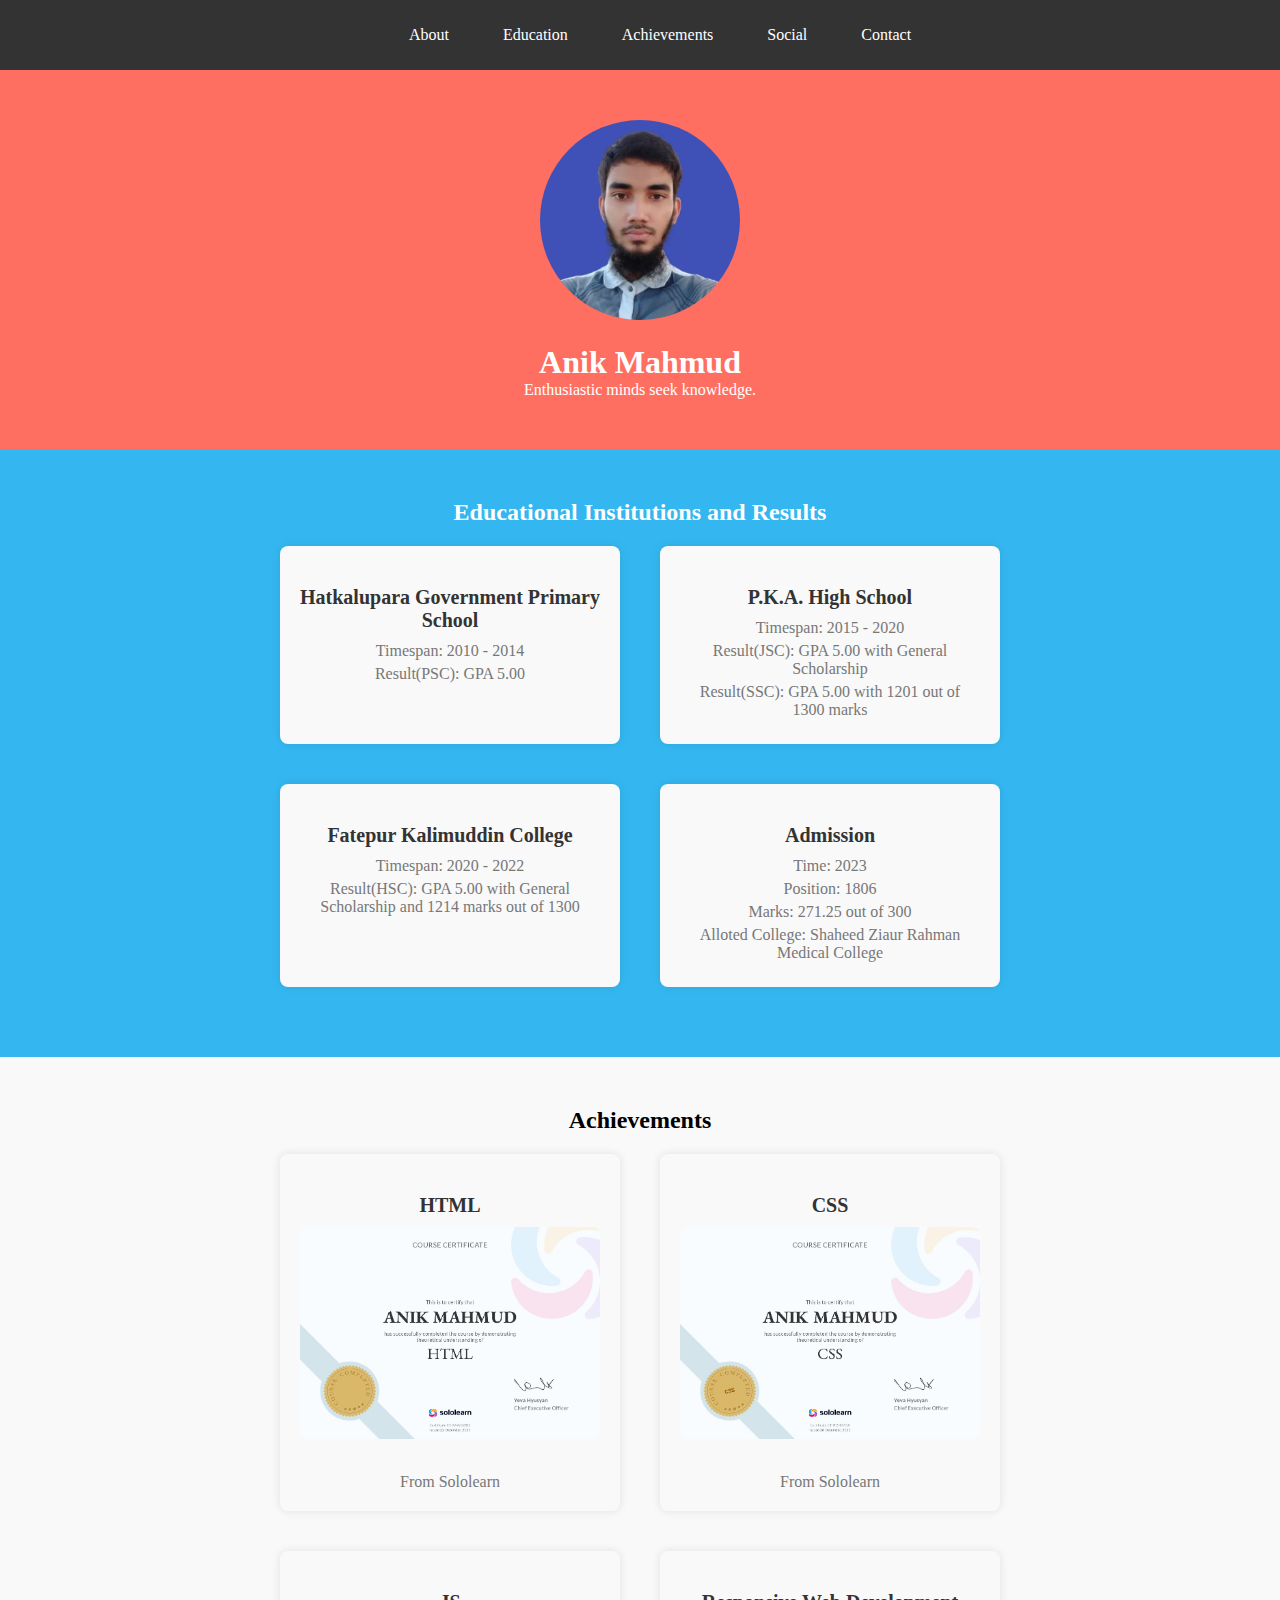
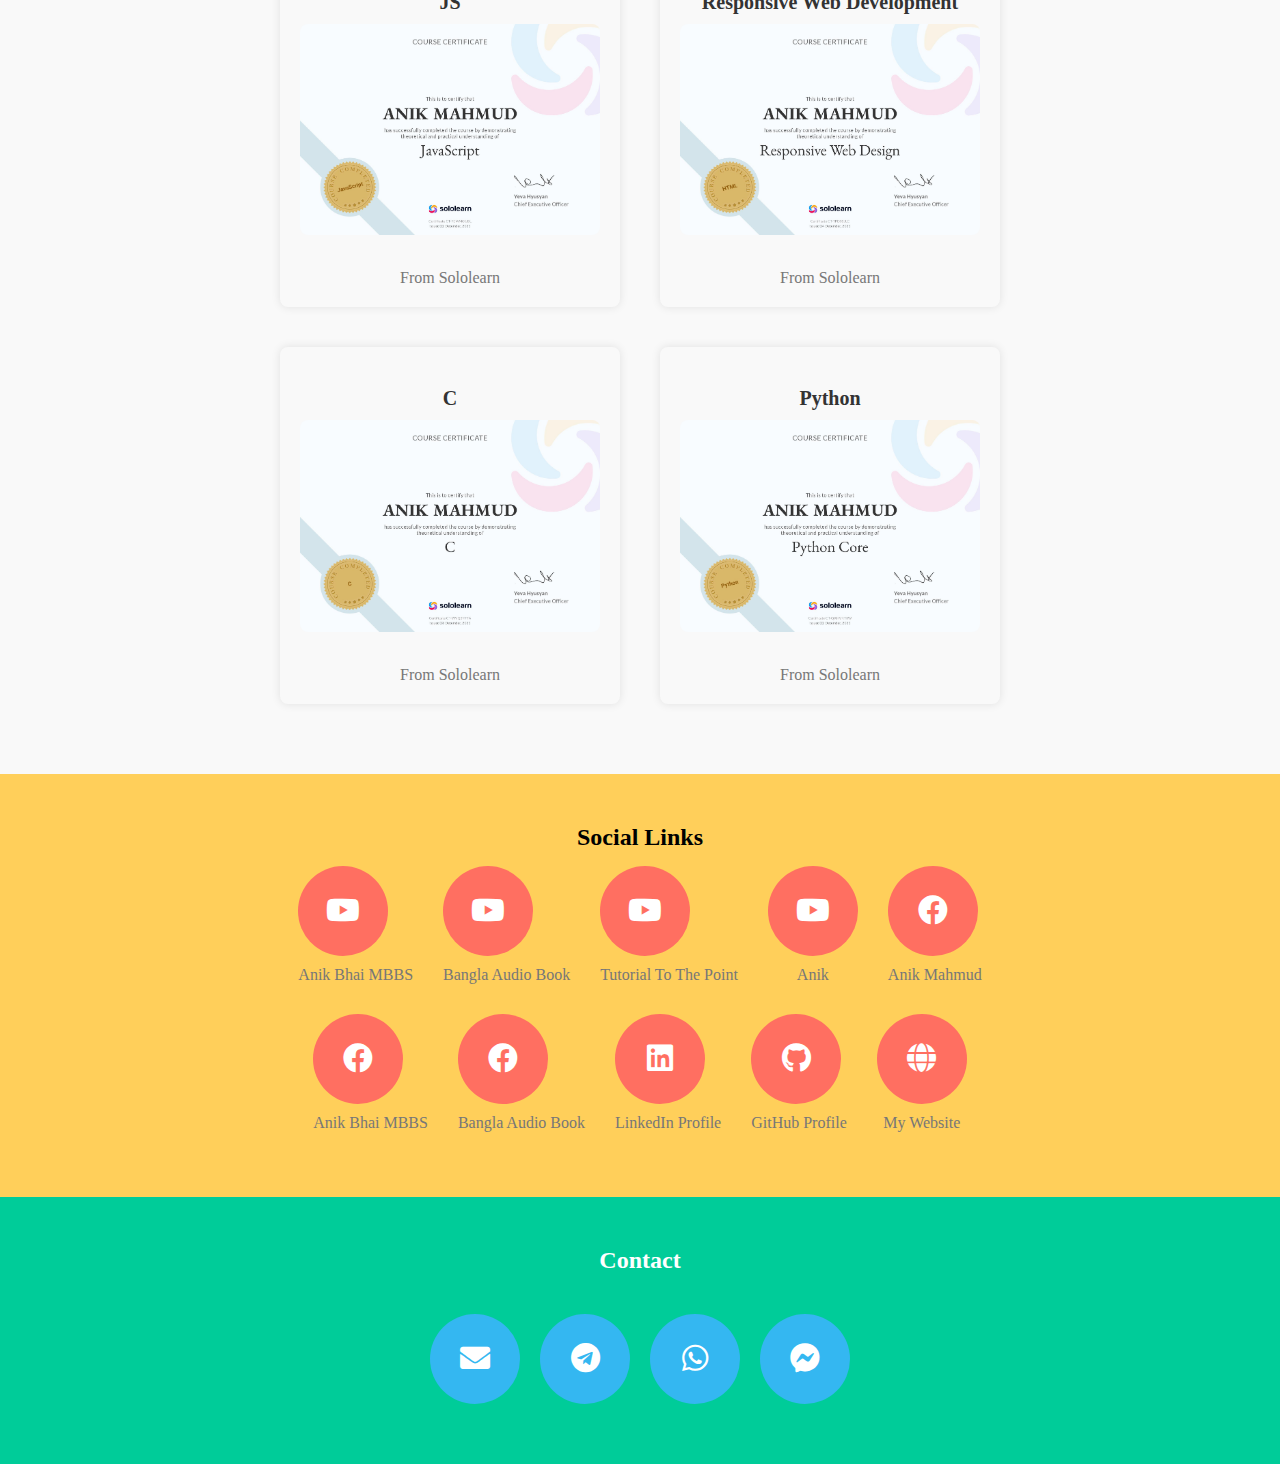
==== index.html @ a46ef08d "Add files via upload" ====
<!DOCTYPE html>
<html lang="en">

<head>
    <meta charset="UTF-8">
    <meta name="viewport" content="width=device-width, initial-scale=1.0">
    <title>Anik Mahmud - Personal Website</title>
    <link rel="stylesheet" href="style.css">
    <link rel="stylesheet" href="https://cdnjs.cloudflare.com/ajax/libs/font-awesome/5.15.3/css/all.min.css">

</head>

<body>
    <!-- Navbar -->
    <nav>
        <ul>
            <li><a href="#about">About</a></li>
            <li><a href="#education">Education</a></li>
            <li><a href="#achievements">Achievements</a></li>
            <li><a href="#social">Social</a></li>
            <li><a href="#contact">Contact</a></li>
        </ul>
    </nav>

    <!-- About Section -->
    <section id="about">
        <div class="container">
            <img src="my-image.jpg" alt="Anik Mahmud">
            <h1>Anik Mahmud</h1>
            <p>Enthusiastic minds seek knowledge.</p>
        </div>
    </section>

<!-- Education Section -->
<section id="education">
    <div class="container">
        <h2>Educational Institutions and Results</h2>
        <div class="education-container">
            <!-- Institution 1 -->
            <div class="institution">
                <h3>Hatkalupara Government Primary School</h3>
                <p>Timespan: 2010 - 2014</p>
                <p>Result(PSC): GPA 5.00</p>
            </div>

            <!-- Institution 2 -->
            <div class="institution">
                <h3>P.K.A. High School</h3>
                <p>Timespan: 2015 - 2020</p>
                <p>Result(JSC): GPA 5.00 with General Scholarship</p>
                <p>Result(SSC): GPA 5.00 with 1201 out of 1300 marks</p>
            </div>

            <!-- Institution 3 -->
            <div class="institution">
                <h3>Fatepur Kalimuddin College</h3>
                <p>Timespan: 2020 - 2022</p>
                <p>Result(HSC): GPA 5.00 with General Scholarship and 1214 marks out of 1300</p>
            </div>

            <!-- Institution 4 -->
            <div class="institution">
                <h3>Admission</h3>
                <p>Time: 2023</p>
                <p>Position: 1806</p>
                <p>Marks: 271.25 out of 300</p>
                <p>Alloted College: Shaheed Ziaur Rahman Medical College</p>
            </div>

            <!-- Institution 5 -->
        </div>
    </div>
</section>


    <!-- Achievements Section -->
    <section id="achievements">
        <div class="container">
            <h2>Achievements</h2>
            <div class="achievements-container">
                <!-- Achievement 1 -->
                <div class="achievement">
                    <h3>HTML</h3>
                    <img src="html.jpg" alt="HTML certification">
                    <p>From Sololearn</p>
                </div>

                <!-- Achievement 2 -->
                <div class="achievement">
                    <h3>CSS</h3>
                    <img src="css.jpg" alt="CSS certification">
                    <p>From Sololearn</p>
                </div>

                <!-- Add more achievements here as needed -->
                <div class="achievement">
                    <h3>JS</h3>
                    <img src="js.jpg" alt="Javascript certification">
                    <p>From Sololearn</p>
                </div>

                <div class="achievement">
                    <h3>Responsive Web Development</h3>
                    <img src="responsive.jpg" alt="Responsive Web Development certification">
                    <p>From Sololearn</p>
                </div>

                <div class="achievement">
                    <h3>C</h3>
                    <img src="c.jpg" alt="C certification">
                    <p>From Sololearn</p>
                </div>

                <div class="achievement">
                    <h3>Python</h3>
                    <img src="python.jpg" alt="Python certification">
                    <p>From Sololearn</p>
                </div>






            </div>
        </div>
    </section>


    <!-- Social Links Section -->
    <section id="social">
        <div class="container">
            <h2>Social Links</h2>
            <div class="social-links">
                <!-- YouTube Channels -->
                <div class="social-link">
                    <a href="https://www.youtube.com/channel/UCmOP1Uq3z5ZhKV_hyQVp2qg" target="_blank">
                        <i class="fab fa-youtube"></i>
                    </a>
                    <p>Anik Bhai MBBS</p>
                </div>
                <div class="social-link">
                    <a href="https://www.youtube.com/channel/UCCwZJDo3gTZy5X1Cj99o4bw" target="_blank">
                        <i class="fab fa-youtube"></i>
                    </a>
                    <p>Bangla Audio Book</p>
                </div>
                <div class="social-link">
                    <a href="https://www.youtube.com/channel/UCIOtCouPpOw6OY1DL8e5rHw" target="_blank">
                        <i class="fab fa-youtube"></i>
                    </a>
                    <p>Tutorial To The Point</p>
                </div>
                <div class="social-link">
                    <a href="https://www.youtube.com/channel/UCq2XRDpUo0KQvkNOtlRS_cw" target="_blank">
                        <i class="fab fa-youtube"></i>
                    </a>
                    <p>Anik</p>
                </div>

                <!-- Facebook Pages -->
                <div class="social-link">
                    <a href="https://www.facebook.com/anikmahmud2003" target="_blank">
                        <i class="fab fa-facebook"></i>
                    </a>
                    <p>Anik Mahmud</p>
                </div>
                <div class="social-link">
                    <a href="https://www.facebook.com/AnikBhaiMBBS" target="_blank">
                        <i class="fab fa-facebook"></i>
                    </a>
                    <p>Anik Bhai MBBS</p>
                </div>
                <div class="social-link">
                    <a href="https://www.facebook.com/BanglaAudioBook229" target="_blank">
                        <i class="fab fa-facebook"></i>
                    </a>
                    <p>Bangla Audio Book</p>
                </div>

                <!-- LinkedIn -->
                <div class="social-link">
                    <a href="https://www.linkedin.com/in/anikmahmud2003" target="_blank">
                        <i class="fab fa-linkedin"></i>
                    </a>
                    <p>LinkedIn Profile</p>
                </div>

                <!-- GitHub -->
                <div class="social-link">
                    <a href="https://github.com/anikmahmud2003" target="_blank">
                        <i class="fab fa-github"></i>
                    </a>
                    <p>GitHub Profile</p>
                </div>

                <!-- Website -->
                <div class="social-link">
                    <a href="https://www.anikmahmud.code.blog" target="_blank">
                        <i class="fas fa-globe"></i>
                    </a>
                    <p>My Website</p>
                </div>
            </div>
        </div>
    </section>

    <!-- Contact Section -->
    <section id="contact">
        <div class="container">
            <h2>Contact</h2>
            <div class="contact-icons">
                <a href="anikmahmud2003@gmail.com" target="_blank">
                    <i class="fas fa-envelope"></i>
                </a>
                <a href="https://t.me/anikmahmud2003" target="_blank">
                    <i class="fab fa-telegram"></i>
                </a>
                <a href="https://wa.me/anikmahmud2003" target="_blank">
                    <i class="fab fa-whatsapp"></i>
                </a>
                <a href="https://m.me/anikmahmud2003" target="_blank">
                    <i class="fab fa-facebook-messenger"></i>
                </a>
            </div>
        </div>
    </section>


    <script src="script.js"></script>
</body>

</html>
---- style.css ----
/* Reset some default styles */
body, h1, h2, p {
    margin: 0;
    padding: 0;
}

/* Styling the navbar */
nav {
    background-color: #333;
    padding: 10px;
}

nav ul {
    list-style-type: none;
    text-align: center;
}

nav ul li {
    display: inline-block;
    margin: 0 15px;
}

nav ul li a {
    text-decoration: none;
    color: #fff;
}

/* Styling sections */
section {
    padding: 50px 0;
    text-align: center;
}

.container {
    max-width: 800px;
    margin: 0 auto;
}

img {
    max-width: 200px;
    border-radius: 50%;
    margin-bottom: 20px;
}

/* Styling social links */
.social-links {
    display: flex;
    flex-wrap: wrap;
    justify-content: center;
}

.social-link {
    margin: 15px;
    text-align: center;
}

.social-link a {
    display: block;
    font-size: 30px;
    color: #fff;
    background-color: #ff6f61;
    border-radius: 50%;
    padding: 15px;
    width: 60px;
    height: 60px;
    line-height: 60px;
    transition: background-color 0.3s ease;
}

.social-link a:hover {
    background-color: #333;
}

.social-link p {
    margin-top: 10px;
    color: #777;
}

/* Styling achievements */
.achievements-container {
    display: flex;
    flex-wrap: wrap;
    justify-content: center;
}

.achievement {
    max-width: 300px;
    margin: 20px;
    text-align: center;
    background-color: #f9f9f9;
    padding: 20px;
    border-radius: 8px;
    box-shadow: 0 0 10px rgba(0, 0, 0, 0.1);
}

.achievement h3 {
    font-size: 20px;
    margin-bottom: 10px;
    color: #333;
}

.achievement img {
    max-width: 100%;
    border-radius: 8px;
}

.achievement p {
    margin-top: 10px;
    color: #777;
}

/* Styling education */
.education-container {
    display: flex;
    flex-wrap: wrap;
    justify-content: center;
}

.institution {
    max-width: 300px;
    margin: 20px;
    text-align: center;
    background-color: #f9f9f9;
    padding: 20px;
    border-radius: 8px;
    box-shadow: 0 0 10px rgba(0, 0, 0, 0.1);
}

.institution h3 {
    font-size: 20px;
    margin-bottom: 10px;
    color: #333;
}

.institution p {
    margin: 5px;
    color: #777;
}

/* Styling contact icons */
.contact-icons {
    display: flex;
    justify-content: center;
    align-items: center;
    margin-top: 30px;
}

.contact-icons a {
    display: inline-block;
    font-size: 30px;
    color: #fff;
    background-color: #34b7f1;
    border-radius: 50%;
    padding: 15px;
    width: 60px;
    height: 60px;
    line-height: 60px;
    margin: 10px;
    transition: background-color 0.3s ease;
}

.contact-icons a:hover {
    background-color: #ff6f61;
}


/* ... (previous CSS code) ... */

/* Add this CSS to your style.css file for more colors and animations */
/* Navbar */
nav {
    background-color: #333;
    padding: 10px;
    animation: fadeInDown 1s ease;
}

nav ul li a {
    color: #fff;
    padding: 10px;
    border-radius: 5px;
    transition: background-color 0.3s ease;
}

nav ul li a:hover {
    background-color: #ff6f61;
}

/* About Section */
#about {
    background-color: #ff6f61;
    color: #fff;
    padding: 50px 0;
    animation: fadeInUp 1s ease;
}

/* Education Section */
#education {
    background-color: #34b7f1;
    color: #fff;
    padding: 50px 0;
    animation: fadeInUp 1s ease;
}

/* Achievements Section */
#achievements {
    background-color: #f9f9f9;
    padding: 50px 0;
    animation: fadeInUp 1s ease;
}

.achievement {
    /* ... (previous CSS for .achievement) ... */
    transition: transform 0.3s ease;
}

.achievement:hover {
    transform: translateY(-10px);
}

/* Social Links Section */
#social {
    background-color: #ffcf5a;
    padding: 50px 0;
    animation: fadeInUp 1s ease;
}

.social-link a {
    /* ... (previous CSS for .social-link a) ... */
    transition: background-color 0.3s ease, transform 0.3s ease;
}

.social-link a:hover {
    background-color: #34b7f1;
    transform: scale(1.1);
}

/* Contact Section */
#contact {
    background-color: #00cc99;
    color: #fff;
    padding: 50px 0;
    animation: fadeInUp 1s ease;
}

.contact-icons a {
    /* ... (previous CSS for .contact-icons a) ... */
    transition: background-color 0.3s ease, transform 0.3s ease;
}

.contact-icons a:hover {
    background-color: #ff6f61;
    transform: scale(1.1);
}

/* Animations */
@keyframes fadeInUp {
    from {
        opacity: 0;
        transform: translateY(20px);
    }
    to {
        opacity: 1;
        transform: translateY(0);
    }
}

@keyframes fadeInDown {
    from {
        opacity: 0;
        transform: translateY(-20px);
    }
    to {
        opacity: 1;
        transform: translateY(0);
    }
}
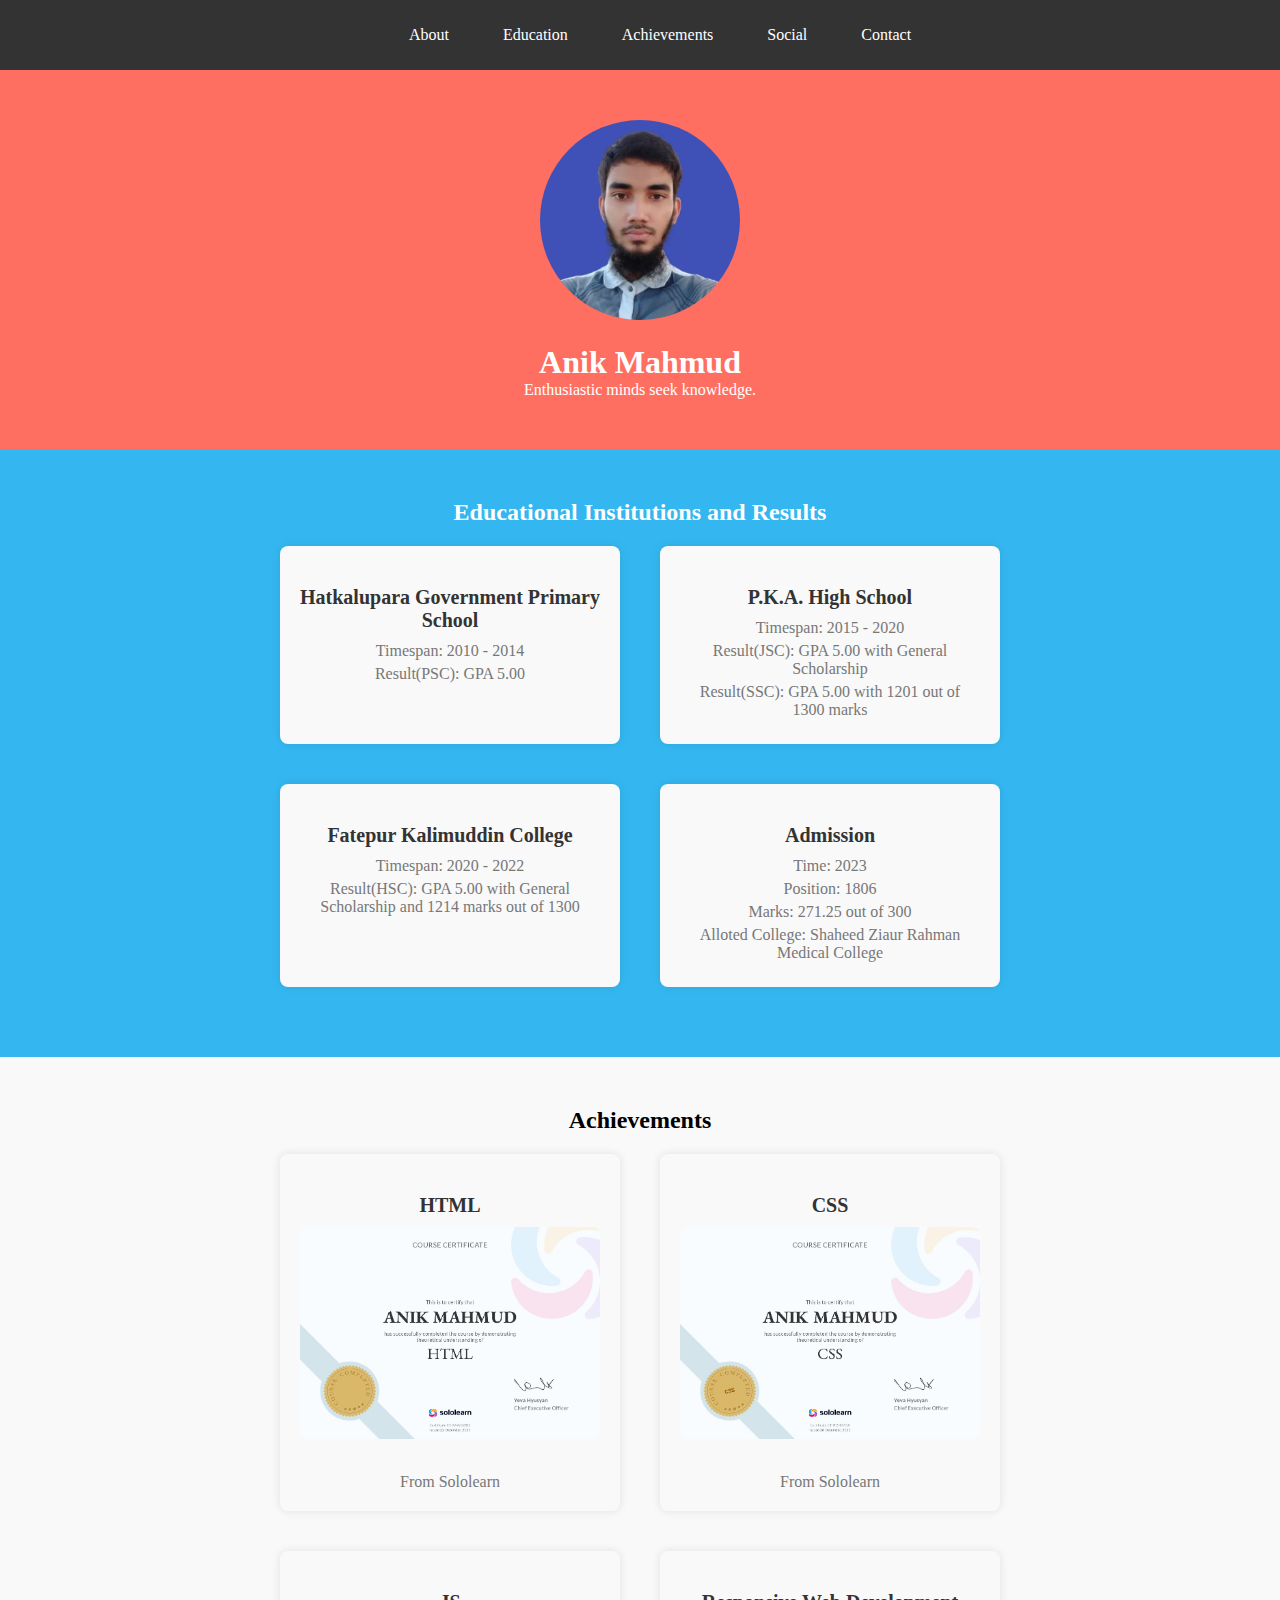
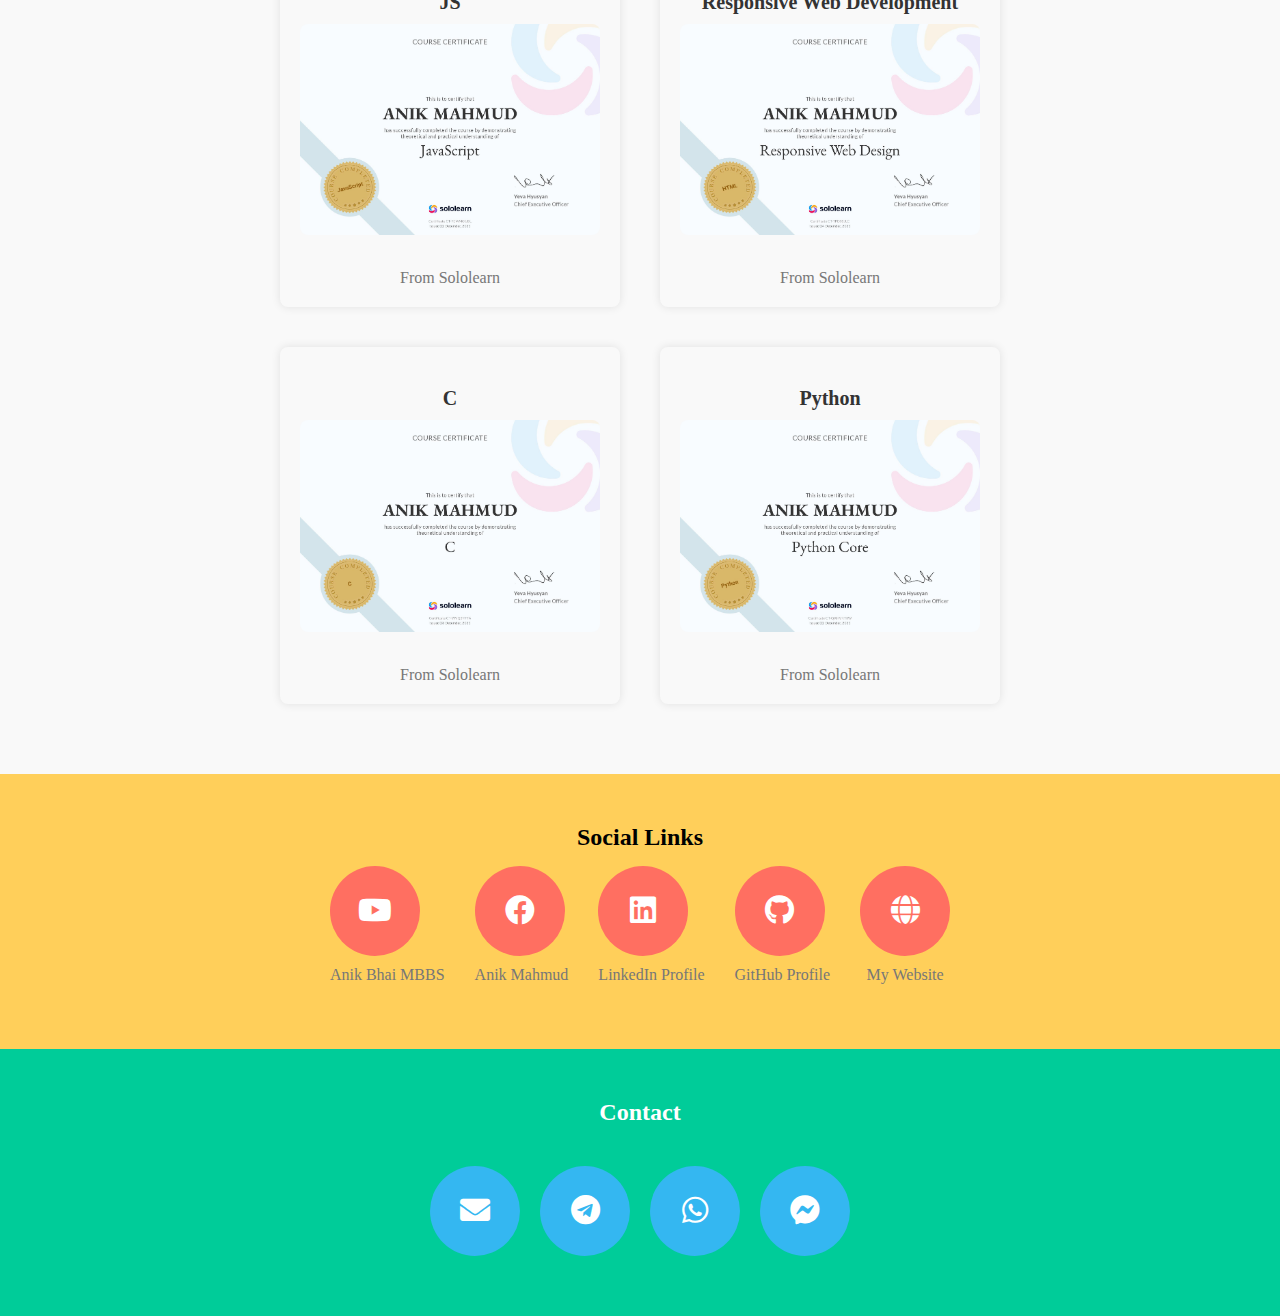
==== commit 9699913b: "index.html" ====
--- a/index.html
+++ b/index.html
@@ -139,43 +139,14 @@
                     </a>
                     <p>Anik Bhai MBBS</p>
                 </div>
-                <div class="social-link">
-                    <a href="https://www.youtube.com/channel/UCCwZJDo3gTZy5X1Cj99o4bw" target="_blank">
-                        <i class="fab fa-youtube"></i>
-                    </a>
-                    <p>Bangla Audio Book</p>
-                </div>
-                <div class="social-link">
-                    <a href="https://www.youtube.com/channel/UCIOtCouPpOw6OY1DL8e5rHw" target="_blank">
-                        <i class="fab fa-youtube"></i>
-                    </a>
-                    <p>Tutorial To The Point</p>
-                </div>
-                <div class="social-link">
-                    <a href="https://www.youtube.com/channel/UCq2XRDpUo0KQvkNOtlRS_cw" target="_blank">
-                        <i class="fab fa-youtube"></i>
-                    </a>
-                    <p>Anik</p>
-                </div>
+            
 
                 <!-- Facebook Pages -->
                 <div class="social-link">
-                    <a href="https://www.facebook.com/anikmahmud2003" target="_blank">
+                    <a href="https://www.facebook.com/profile.php?id=61563985117183" target="_blank">
                         <i class="fab fa-facebook"></i>
                     </a>
                     <p>Anik Mahmud</p>
-                </div>
-                <div class="social-link">
-                    <a href="https://www.facebook.com/AnikBhaiMBBS" target="_blank">
-                        <i class="fab fa-facebook"></i>
-                    </a>
-                    <p>Anik Bhai MBBS</p>
-                </div>
-                <div class="social-link">
-                    <a href="https://www.facebook.com/BanglaAudioBook229" target="_blank">
-                        <i class="fab fa-facebook"></i>
-                    </a>
-                    <p>Bangla Audio Book</p>
                 </div>
 
                 <!-- LinkedIn -->
@@ -219,7 +190,7 @@
                 <a href="https://wa.me/anikmahmud2003" target="_blank">
                     <i class="fab fa-whatsapp"></i>
                 </a>
-                <a href="https://m.me/anikmahmud2003" target="_blank">
+                <a href="https://www.facebook.com/profile.php?id=61563985117183" target="_blank">
                     <i class="fab fa-facebook-messenger"></i>
                 </a>
             </div>
@@ -230,4 +201,4 @@
     <script src="script.js"></script>
 </body>
 
-</html>+</html>
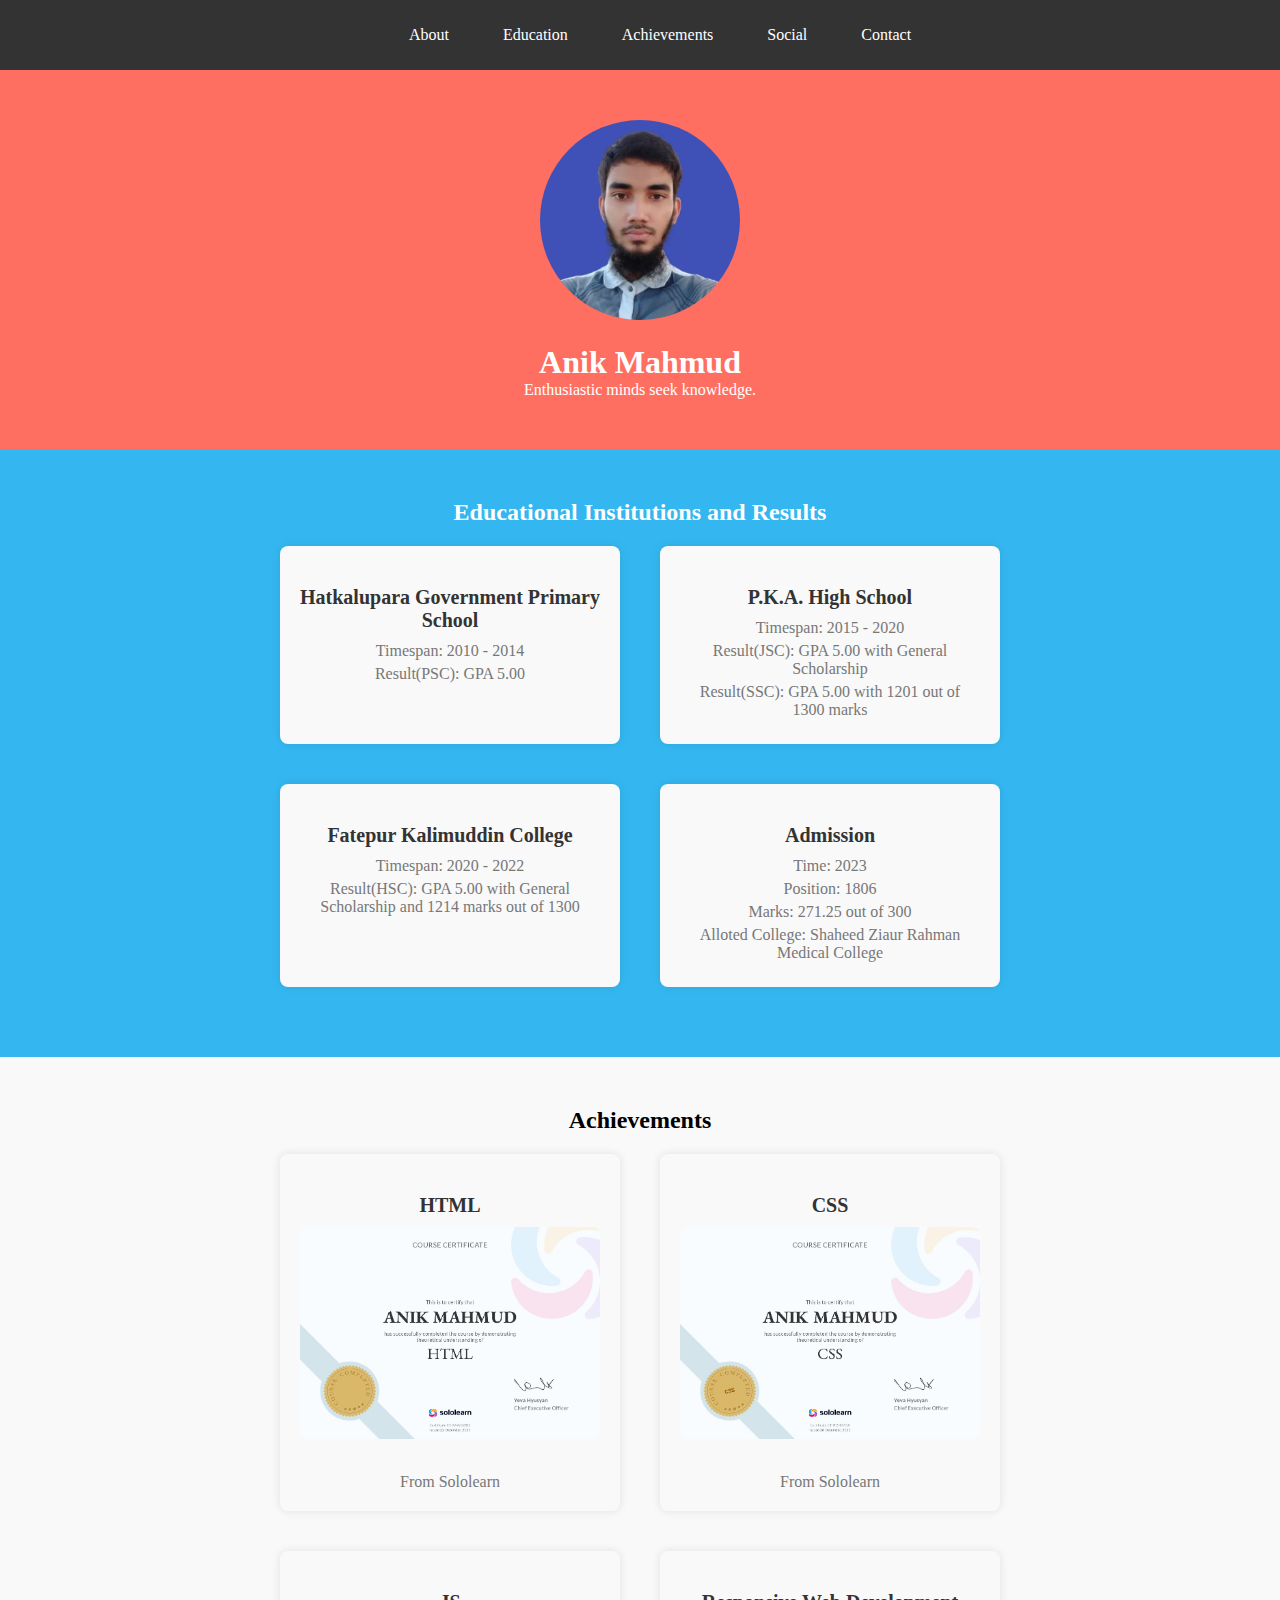
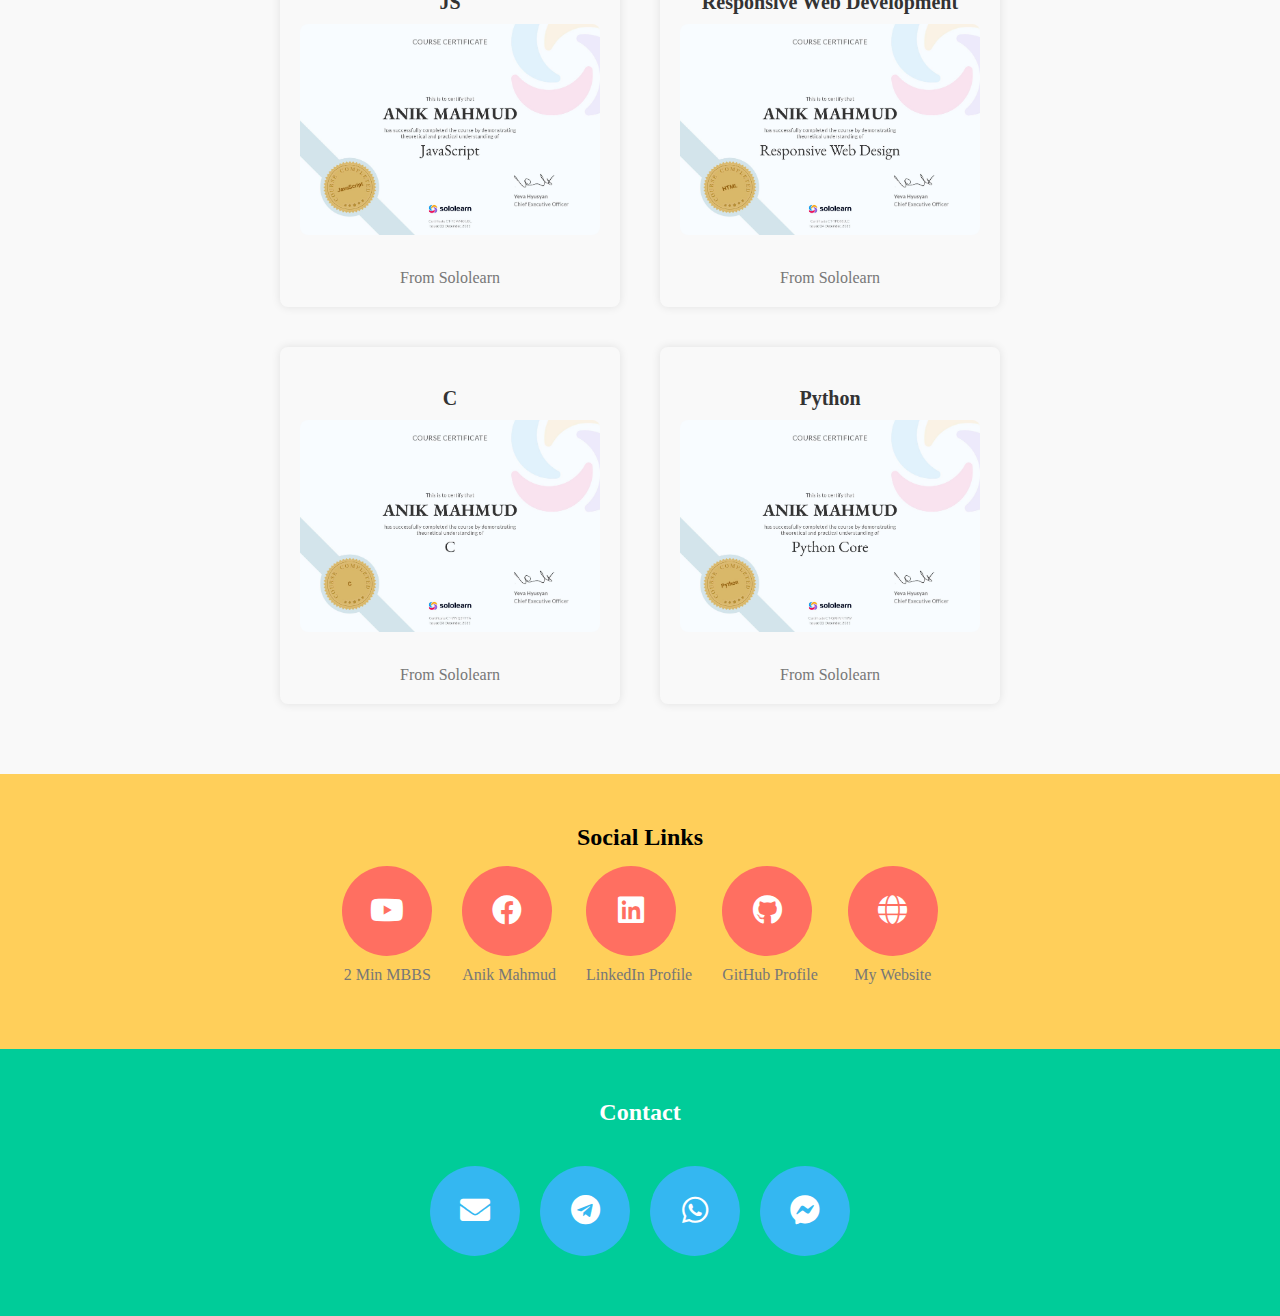
==== commit b1927567: "index.html" ====
--- a/index.html
+++ b/index.html
@@ -134,10 +134,10 @@
             <div class="social-links">
                 <!-- YouTube Channels -->
                 <div class="social-link">
-                    <a href="https://www.youtube.com/channel/UCmOP1Uq3z5ZhKV_hyQVp2qg" target="_blank">
+                    <a href="https://www.youtube.com/@2minuteMBBS" target="_blank">
                         <i class="fab fa-youtube"></i>
                     </a>
-                    <p>Anik Bhai MBBS</p>
+                    <p>2 Min MBBS</p>
                 </div>
             
 
